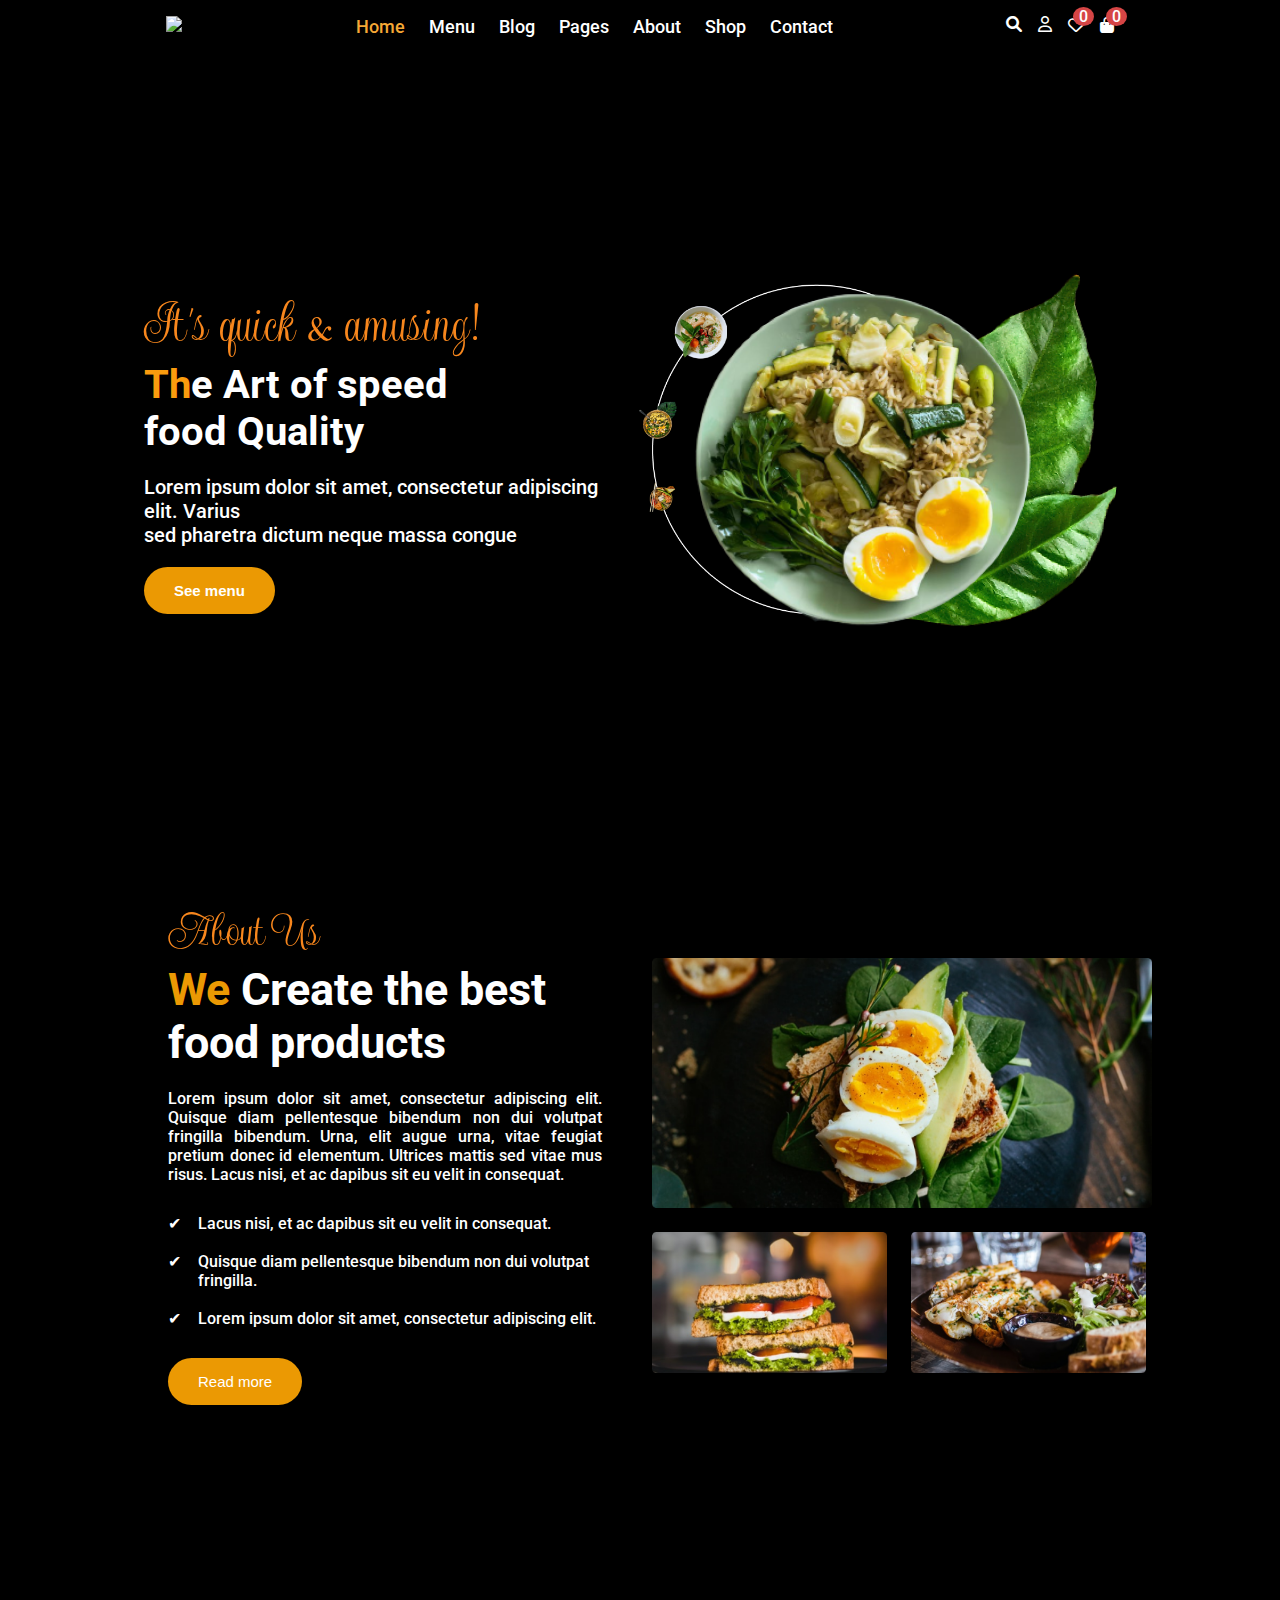
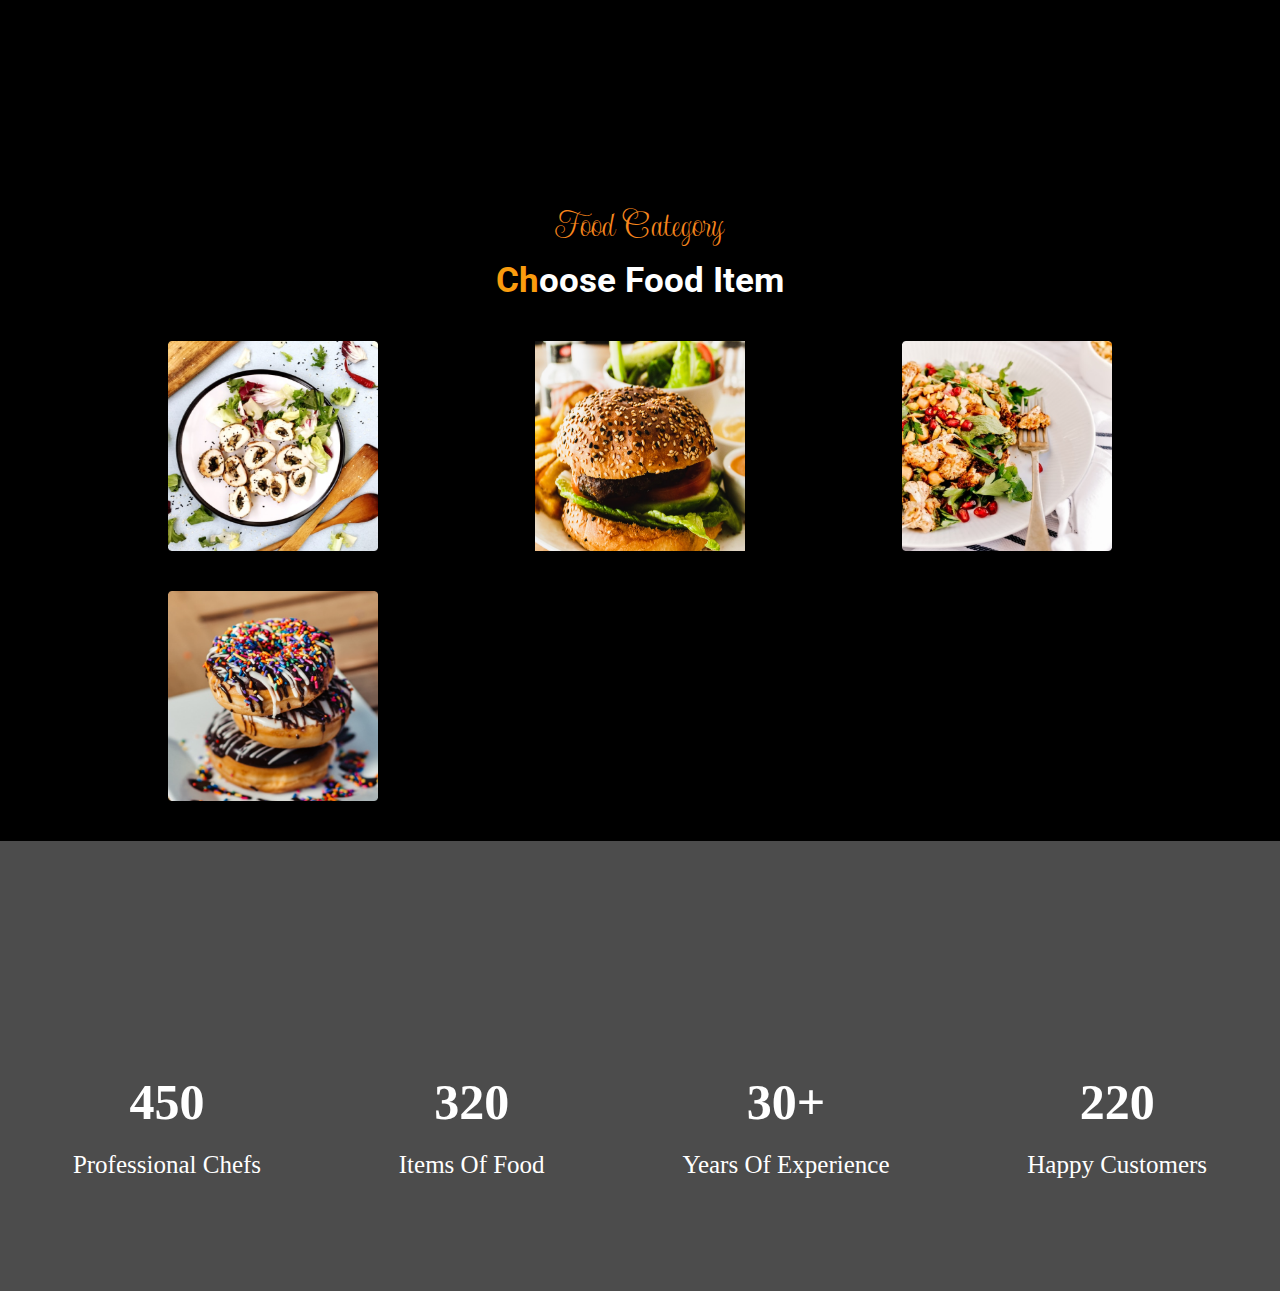
==== index.html @ 033f3518 "Add files via upload" ====
<!DOCTYPE html>
<html lang="en">
  <head>
    <meta charset="UTF-8" />
    <meta name="viewport" content="width=device-width, initial-scale=1.0" />
    <title>FoodTuck Food App</title>
    <link href="style.css" rel="stylesheet" />
    <link
      href="https://cdnjs.cloudflare.com/ajax/libs/font-awesome/6.0.0-beta3/css/all.min.css"
      rel="stylesheet"
    />
  </head>
  <body>
    <header>
      <nav>
        <img src="download.png" />
        <input type="checkbox" id="toggle" />
        <label for="toggle"><i class="fa-solid fa-bars"></i></label>
        <ul>
          <a href="index.html"><span>Home</span></a>
          <a href="#">Menu</a>
          <a href="#">Blog</a>
          <a href="#">Pages</a>
          <a href="about.html">About</a>
          <a href="#">Shop</a>
          <a href="#">Contact</a>
        </ul>
        <div class="icons">
          <i class="fa-solid fa-magnifying-glass"></i>
          <i class="fa-regular fa-user"></i>
          <div class="heart">
            <i class="fa-regular fa-heart"></i>
            <span class="quantity">0</span>
          </div>
          <div class="bag">
            <i class="fa-solid fa-bag-shopping"></i>
            <span class="quantity">0</span>
          </div>
        </div>
      </nav>
    </header>
    <section class="home">
      <div class="sectionone">
        <div class="homepage">
          <h2>It's quick & amusing!</h2>
          <h1>
            <span>Th</span>e Art of speed <br />
            food Quality
          </h1>
          <p>
            Lorem ipsum dolor sit amet, consectetur adipiscing elit. Varius
            <br />
            sed pharetra dictum neque massa congue
          </p>
          <button>See menu</button>
        </div>
        <img src="images/Image.623881392a3027874b26.png" />
      </div>
    </section>
    <section class="sectiontwo">
      <div class="create">
        <div class="content">
          <h1>About Us</h1>
          <h2>
            <span>We</span> Create the best <br />
            food products
          </h2>
          <p>
            Lorem ipsum dolor sit amet, consectetur adipiscing elit. Quisque
            diam pellentesque bibendum non dui volutpat fringilla bibendum.
            Urna, elit augue urna, vitae feugiat pretium donec id elementum.
            Ultrices mattis sed vitae mus risus. Lacus nisi, et ac dapibus sit
            eu velit in consequat.
          </p>
          <ul>
            <li>Lacus nisi, et ac dapibus sit eu velit in consequat.</li>
            <br />
            <li>
              Quisque diam pellentesque bibendum non dui volutpat fringilla.
            </li>
            <br />
            <li>Lorem ipsum dolor sit amet, consectetur adipiscing elit.</li>
          </ul>
          <button><a href="about.html">Read more</a></button>
        </div>
        <div class="images">
          <img src="images/home.436d8ee835db954dd010.png" class="imgone" />
          <img src="images/home1.76ee28ce71941f7fbec9.png" class="imgtwo" />
          <img src="images/home2.81b83fffcfab15074060.png" class="imgthree" />
        </div>
      </div>
    </section>
    <section class="sectionthree">
      <h4>Food Category</h4>
      <h1><span>Ch</span>oose Food Item</h1>
      <div class="category">
        <img src="images/cat.56ca65d59acbabe8d7c9.png" />
        <img src="images/cat1.491f1bf1c8ee26132bb1.png" />
        <img src="images/cat2.68a71aa1f0f4b32880aa.png" />
        <img src="images/cat4.2091321b2c8736eb1162.png" />
      </div>
    </section>
    <section class="sectionfour">
      <div class="divs">
        <div>
          <img
            src="https://foodtucks.web.app/static/media/Group2.41be7b75101fbb72810f34303ad1c2e3.svg"
            alt=""
          />
          <h5>450</h5>
          <p>Professional Chefs</p>
        </div>
        <div>
          <img
            src="https://foodtucks.web.app/static/media/Group3.be84b7bd7e616f30a1e181c1c20a1765.svg"
            alt=""
          />
          <h5>320</h5>
          <p>Items Of Food</p>
        </div>
        <div>
          <img
            src="https://foodtucks.web.app/static/media/Group.6454e77b059aabef5669a4e43a1385fd.svg"
            alt=""
          />
          <h5>30+</h5>
          <p>Years Of Experience</p>
        </div>
        <div>
          <img
            src="https://foodtucks.web.app/static/media/Group1.5513ff712cee8318cf2faf41e178599b.svg"
            alt=""
          />
          <h5>220</h5>
          <p>Happy Customers</p>
        </div>
      </div>
    </section>
  </body>
</html>
---- style.css ----
@import url("https://fonts.googleapis.com/css2?family=Roboto:ital,wght@0,100;0,300;0,400;0,500;0,700;0,900;1,100;1,300;1,400;1,500;1,700;1,900&display=swap");
@import url("https://fonts.googleapis.com/css2?family=Qwitcher+Grypen:wght@400;700&family=Updock&display=swap");
* {
  margin: 0;
  padding: 0;
  box-sizing: border-box;
}
body {
  font-family: "Roboto", sans-serif;
  font-weight: 100;
  font-style: normal;
  width: 100%;
  overflow-x: hidden;
}
/* start header */
header {
  position: fixed;
  background-color: black;
  width: 100%;
  display: flex;
  justify-content: space-between;
  align-items: center;
  padding: 1rem 3rem;
  z-index: 1000;
}
nav {
  width: 80%;
  display: flex;
  justify-content: space-between;
  text-align: center;
  margin: auto;
}
nav img {
  height: auto;
  max-width: 100%;
}
nav label,
#toggle {
  display: none;
}
header label i{
  color: white;
  font-size: 25px;
  text-align: center;
}
nav ul a {
  text-decoration: none;
  color: white;
  font-size: 18px;
  margin: 10px;
  font-weight: 500;
}
nav ul a span {
  color: rgb(245, 168, 53);
}
.icons {
  color: white;
  display: flex;
  gap: 1rem;
  position: relative;
}
.icons .bag .quantity {
  background-color: rgb(214, 69, 69);
  color: white;
  font-weight: 500;
  border-radius: 50%;
  padding: 0 6px;
  position: absolute;
  top: -9px;
  left: 100px;
}
.icons .heart .quantity {
  background-color: rgb(214, 69, 69);
  color: white;
  font-weight: 500;
  border-radius: 50%;
  padding: 0 6px;
  position: absolute;
  top: -9px;
  right: 20px;
}
/*end header */
/* start media header */
@media (max-width: 768px){
  header{
    width: 100%;
  }
  nav img{
    height: 50px;
    width: 80px;
  }
  nav label{
    display: block;
    margin-left: 300px;
  }
  nav ul{
    display: none;
    margin-top: 50px;
  }
  nav .icons{
    display: none;
  }
  nav #toggle:checked ~ ul{
    display: block;
  }
  nav ul a{
    color: rgb(250, 247, 247);
    display: flex;
    flex-direction: column;
    align-items: center;
  }
}
/* end media header */
/* start section one of home */
.home {
  background-color: black;
  color: white;
  min-height: 100vh;
  width: 100%;
  padding:20px;
  display: flex;
  align-items: center;
}
.sectionone img {
  width: 500px;
  height: auto;
}
.sectionone {
  width: 80%;
  display: flex;
  justify-content: center;
  align-items: center;
  max-width: 1200px;
  margin: auto;
}
.homepage h2 {
  color: rgb(248, 135, 29);
  font-size: 60px;
  font-family: "Updock", cursive;
  font-weight: 400;
  font-style: normal;
  text-align: left;
}
.homepage h1 {
  font-size: 50px;
  text-align: left;
}
.homepage h1 span {
  color: rgb(250, 156, 14);
}
.homepage p {
  margin-top: 20px;
  font-size: 17px;
  text-align: left;
  font-weight: 500;
}
.homepage button {
  padding: 15px 30px;
  margin-top: 20px;
  border-radius: 30px;
  background-color: rgb(235, 153, 3);
  font-size: 17px;
  color: white;
  font-weight: 600;
  outline: none;
  border: none;
  margin-right: 400px;
}
/* end section one of home */
/* start media section one of home */
@media (max-width: 768px) {
  .sectionone {
   padding-top: 100px;
   flex-direction: column;
  }
  .homepage h2 {
    font-size: 40px;
    text-align: left;
  }
  .homepage h1 {
    font-size: 30px;
    text-align: left;
  }
  .homepage p {
    font-size: 15px;
    text-align: left;
  }
  .homepage button {
    font-size: 15px;
    margin-right: 300px;
  }
}
@media (max-width: 1023px) {
  .homepage{
    margin-left: 100px;
  }
  .homepage h2 {
    font-size: 60px;
  }
  .homepage h1 {
    font-size: 40px;
    text-align: left;
  }
  .homepage p {
    font-size: 20px;
    text-align: left;
  }
  .homepage button {
    font-size: 15px;
    margin-right: 300px;
  }
}
@media (min-width: 1024px){
  .homepage h2 {
    font-size: 60px;
  }
  .homepage h1 {
    font-size: 40px;
    text-align: left;
  }
  .homepage p {
    font-size: 20px;
    text-align: left;
  }
  .homepage button {
    font-size: 15px;
    margin-right: 300px;
  }
}
/* end media section one of home */
/* start section two of home */
.sectiontwo {
  background-color: black;
  min-height: 100vh;
  width: 100%;
  color: white;
}
.create {
  display: flex;
  justify-content: space-between;
  align-items: center;
  width: 80%;
  margin: auto;
}
.sectiontwo .content {
  width: 100%;
  margin-bottom: 30px;
  margin-left: 40px;
}
.sectiontwo .content h1 {
  font-size: 50px;
  color: rgb(248, 135, 29);
  font-family: "Updock", cursive;
  font-weight: 400;
  font-style: normal;
}
.sectiontwo .content h2 {
  font-size: 45px;
}
.sectiontwo .content h2 span {
  color: rgb(235, 153, 3);
}
.sectiontwo .content p {
  font-size: 16px;
  font-weight: 500;
  margin-top: 20px;
  text-align: justify;
}
.sectiontwo .content ul {
  margin-top: 30px;
  font-size: 16px;
  font-weight: 500;
  position: relative;
  margin-left: 30px;
}
.sectiontwo .content ul li {
  list-style: none;
}
.sectiontwo .content ul li::before {
  content: "✔";
  position: absolute;
  left: -30px;
}
.sectiontwo .content button {
  padding: 15px 30px;
  margin-top: 30px;
  border-radius: 30px;
  background-color: rgb(235, 153, 3);
  font-size: 15px;
  font-weight: 500;
  outline: none;
  border: none;
}
.sectiontwo .content button a {
  text-decoration: none;
  color: white;
}
.sectiontwo .images {
  margin-left: 50px;
}
.sectiontwo .images .imgone {
  width: 500px;
}
.sectiontwo .images .imgtwo,
.imgthree {
  width: 235px;
  margin-top: 20px;
}
.sectiontwo .images .imgthree {
  margin-left: 20px;
}
/* end section two of home */
/* start media section two of home */
@media (max-width: 768px) {
  .create {
    flex-direction: column;
    align-items: flex-start;
  }
  .create .images{
    flex-direction: column;
  }
  .sectiontwo .content {
    margin-left: 0;
  }
  .sectiontwo .images .imgone,
  .sectiontwo .images .imgtwo,
  .sectiontwo .images .imgthree {
    width: 200px;
    max-width: 100%;
  }
}
@media (max-width: 480px) {
  .sectiontwo .content h1 {
    font-size: 8vw; 
  }
  .sectiontwo .content h2 {
    font-size: 6vw;
  }
  .sectiontwo .content p,
  .sectiontwo .content ul {
    font-size: 1em; 
  }
}
/* end media section two of home */
/* start section three of home */
.sectionthree {
  background-color: black;
  height: 80vh;
  width: 100%;
}
.sectionthree h4 {
  text-align: center;
  color: rgb(248, 135, 29);
  font-size: 40px;
  font-family: "Updock", cursive;
  font-weight: 400;
  font-style: normal;
}
.sectionthree h1 {
  text-align: center;
  color: white;
  margin-top: 10px;
  font-size: 35px;
}
.sectionthree h1 span {
  color: rgb(250, 156, 14);
}
.sectionthree .category {
  width: 80%;
  margin: auto;
  padding: 20px;
  display: flex;
  justify-content: space-between;
  flex-wrap: wrap;
}
.sectionthree .category img {
  max-width: 250px;
  max-height: 250px;
}
/* end section three of home */
/* start media section three of home */
@media (max-width: 768px) {
  .sectionthree{
    height: auto;
  }
  .sectionthree h4 {
    font-size: 6vw;
  }
  .sectionthree h1 {
    font-size: 5vw;
  }
  .sectionthree .category {
    justify-content: center;
  }
  .sectionthree .category img {
    width: 40vw;
    height: 40vw;
    flex-direction: column;
    padding: 20px;
  }
}
@media (max-width: 480px) {
  .sectionthree h4 {
    font-size: 8vw;
  }
  .sectionthree h1 {
    font-size: 6vw;
  }
  .sectionthree .category {
    flex-direction: column;
    align-items: center;
  }
  .sectionthree .category img {
    width: 60vw;
    height: 60vw;
  }
}
@media (min-width: 768px){
  .sectionthree{
    height: auto;
  }
  .sectionthree .category img{
    padding: 20px;
    width: 400px;
    height: 400px;
  }
}
/* end media section three of home */
/* start section four of home */
.sectionfour {
  background-image: url("banner2.4a3f65dbd70705cd4b71.png");
  background-position: bottom;
  background-size: cover;
  position: relative;
  height: 50vh;
  width: 100%;
}
.divs {
  display: flex;
  align-items: center;
  background-color: rgba(0, 0, 0, 0.7);
  bottom: 0;
  flex-wrap: wrap;
  font-family: Helvetica-Bold;
  gap: 0.5rem;
  justify-content: center;
  left: 0;
  padding: 1rem 0.5rem;
  position: absolute;
  right: 0;
  text-align: center;
  top: 0;
  color: white;
}
.divs div {
  display: flex;
  justify-content: center;
  align-items: center;
  text-align: center;
  flex-direction: column;
  margin: auto;
}
.divs img {
  height: 10vh;
  margin-bottom: 30px;
}
.divs h5 {
  font-size: 50px;
  margin-bottom: 20px;
}
.divs p {
  font-size: 25px;
  font-weight: 500;
}
.sectionfive {
  background-color: black;
  width: 100%;
  height: 100vh;
  color: white;
}
.sectionfive .class {
  display: flex;
  justify-content: space-around;
  align-items: center;
  padding-top: 100px;
}
.pictures {
  width: 700px;
  height: 60vh;
  margin-left: 200px;
}
.pictures img {
  border-radius: 50% 10% 50% 10% / 10% 50% 10% 50%;
  width: 100px;
}
.taste {
  margin-left: 100px;
}
/* end section four of home */
/* start media section four of home */
@media (max-width: 768px) {
  .divs img {
    height: 7vh;
  }
  .divs h5 {
    font-size: 4vh;
  }
  .divs p {
    font-size: 2vh;
  }
  .pictures {
    width: 80vw;
    margin-left: 5vw;
  }
  .pictures img {
    width: 20vw;
  }
  .taste {
    margin-left: 2vw;
  }
}
@media (max-width: 480px) {
  .divs {
    flex-direction: column;
  }
  .divs img {
    height: 6vh;
  }
  .divs h5 {
    font-size: 3vh;
  }
  .divs p {
    font-size: 1.8vh;
  }
  .pictures {
    width: 90vw;
    margin-left: 0;
  }
  .pictures img {
    width: 25vw;
  }
  .taste {
    margin-left: 0;
    text-align: center;
  }
}
/* end media section four of home */
/*
.header {
  width: 100%;
  height: 50vh;
  background-image: url("de288adf1e3ed51d209d2c3f30979e78.jpg");
  background-position: center;
  background-size: cover;
  align-items: center;
  display: flex;
  flex-direction: column;
  justify-content: center;
}
.header h1 {
  font-size: 50px;
  color: white;
  margin-top: 80px;
}
.header p {
  margin-top: 10px;
  color: rgb(255, 159, 13);
}
.header p a {
  text-decoration: none;
  color: white;
}
.about .aboutdiv {
  width: 80%;
  display: flex;
  justify-content: space-between;
  align-items: center;
  margin: auto;
  padding-top: 90px;
}
.aboutdiv img {
  width: 100%;
  height: 90vh;
}
.aboutdiv .abouttext {
  margin-left: 50px;
}
.abouttext h2 {
  font-size: 50px;
}
.abouttext p {
  font-size: 18px;
  color: rgb(7, 6, 6);
  margin-top: 30px;
  margin-bottom: 10px;
  font-weight: 300;
}
.aboutbtn {
  margin-top: 50px;
}
.aboutbtn .btnone {
  padding: 15px 25px;
  border-radius: 5px;
  border: none;
  outline: none;
  background-color: rgb(255, 159, 13);
  color: white;
  font-size: 16px;
  font-weight: 400;
}
.aboutbtn .btntwo {
  margin-left: 30px;
  border: none;
  outline: none;
  background-color: transparent;
  font-size: 20px;
}
.aboutbtn .btntwo i {
  color: white;
  background-color: rgb(255, 159, 13);
  border-radius: 50%;
  padding: 10px;
}
.abouttwo {
  width: 100%;
  margin-top: 150px;
}
.abouttwo h1 {
  text-align: center;
  font-size: 40px;
}
.abouttwo p {
  text-align: center;
  margin-top: 20px;
  margin-bottom: 20px;
  font-size: 16px;
  font-weight: 400;
  color: rgb(59, 58, 58);
}
.abouttwo img {
  width: 80%;
  margin-left: 150px;
}
.abouttwo .list {
  width: 80%;
  display: flex;
  margin: auto;
}
.abouttwo .list img {
  width: 80px;
  margin-top: 30px;
}
.abouttwo .list div {
  display: flex;
  flex-direction: column;
  text-align: center;
}
.abouttwo .list div h4 {
  font-size: 25px;
  margin-top: 20px;
  margin-left: 10px;
}
.abouttwo .list div p {
  margin-left: 10px;
}
.aboutthree {
  width: 100%;
  height: 100vh;
  margin-top: 100px;
}
.aboutthree {
  background-image: url("49d9347652ae42d047e61b0c7d15224a.jpg");
  background-position: center;
  background-size: cover;
  align-items: center;
  display: flex;
  justify-content: center;
  width: 100%;
  height: 60vh;
  flex-direction: column;
}
.aboutthree .team {
  width: 100%;
  height: 60vh;
  background-color: #ff9f0dd9;
  color: white;
  text-align: center;
}
.aboutthree .mark h1 {
  margin-top: 100px;
  font-size: 40px;
}
.aboutthree .mark p {
  margin-top: 20px;
  font-weight: 400;
}
.aboutthree .marks {
  display: flex;
  gap: 20px;
  margin-top: 80px;
  margin-left: 250px;
}
.aboutthree .marks img {
  width: 200px;
  height: 200px;
}
.aboutthree .marks div {
  background-color: white;
  color: black;
  border: 1px solid rgb(192, 191, 191);
}
.aboutthree .marks div p {
  margin-top: 10px;
  margin-bottom: 10px;
}
*/
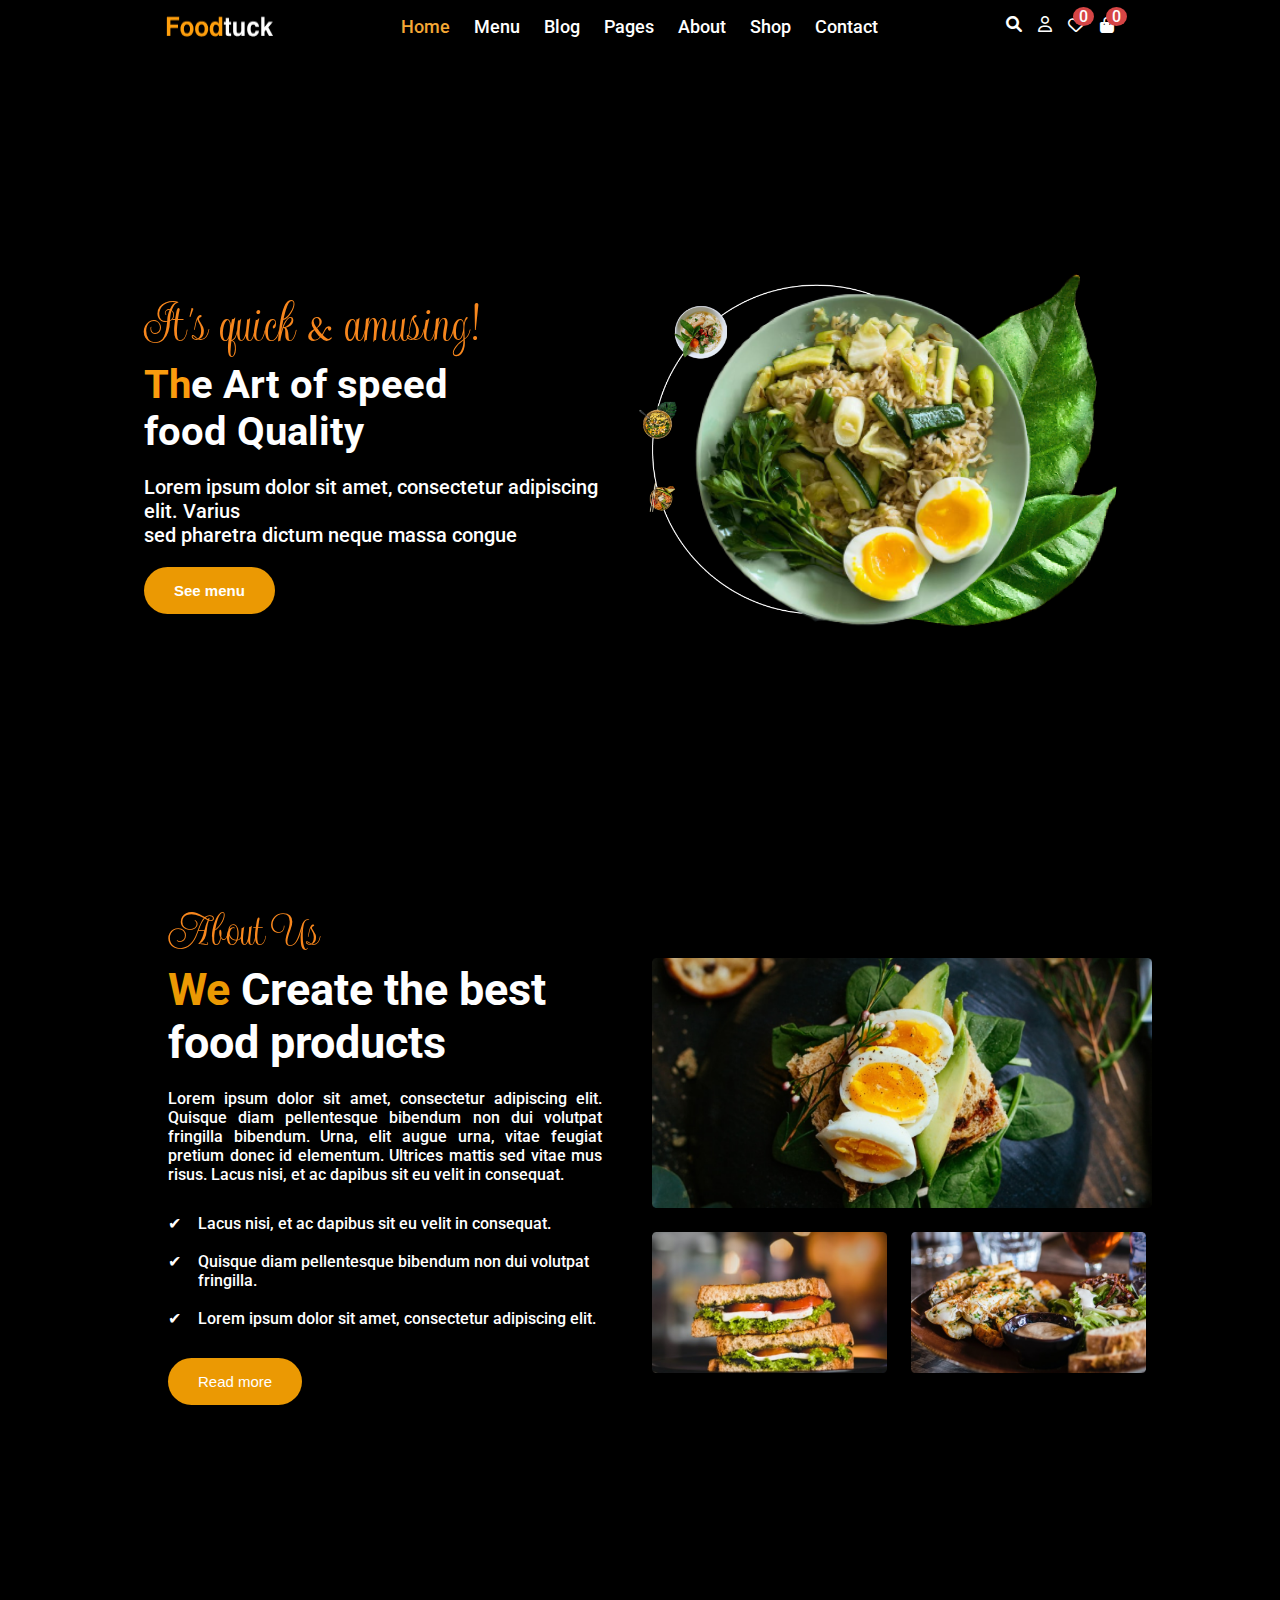
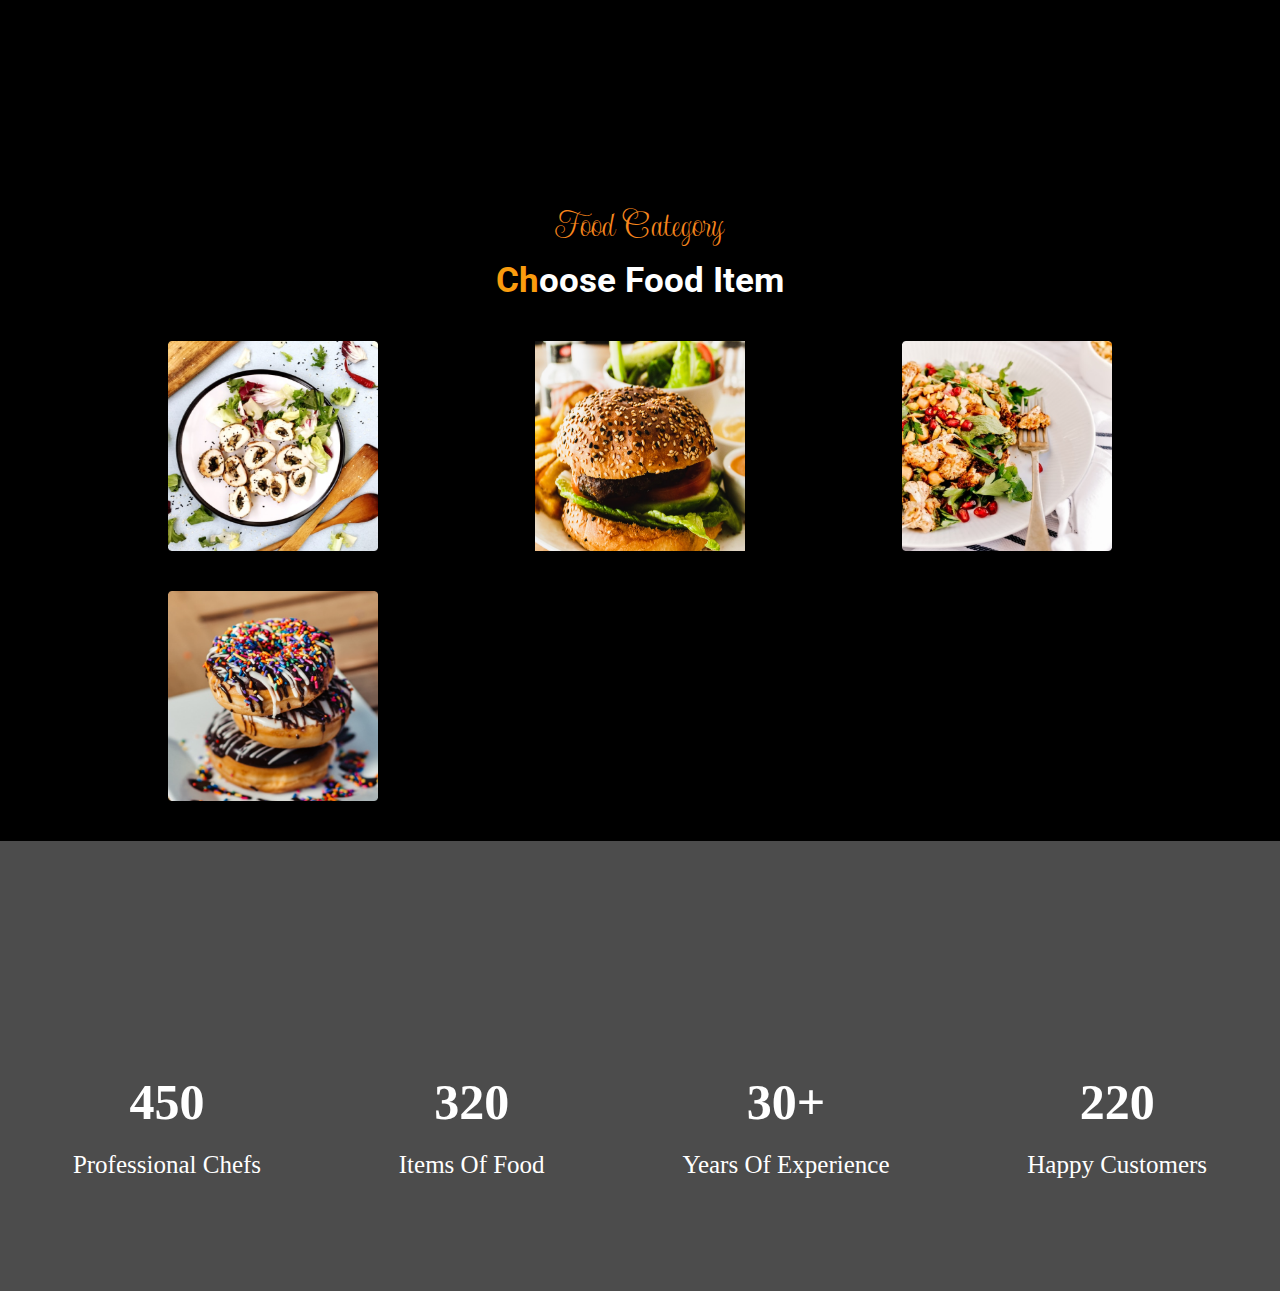
==== commit 0857be87: "Update index.html" ====
--- a/index.html
+++ b/index.html
@@ -13,7 +13,7 @@
   <body>
     <header>
       <nav>
-        <img src="download.png" />
+        <img src="images/download.png" />
         <input type="checkbox" id="toggle" />
         <label for="toggle"><i class="fa-solid fa-bars"></i></label>
         <ul>
